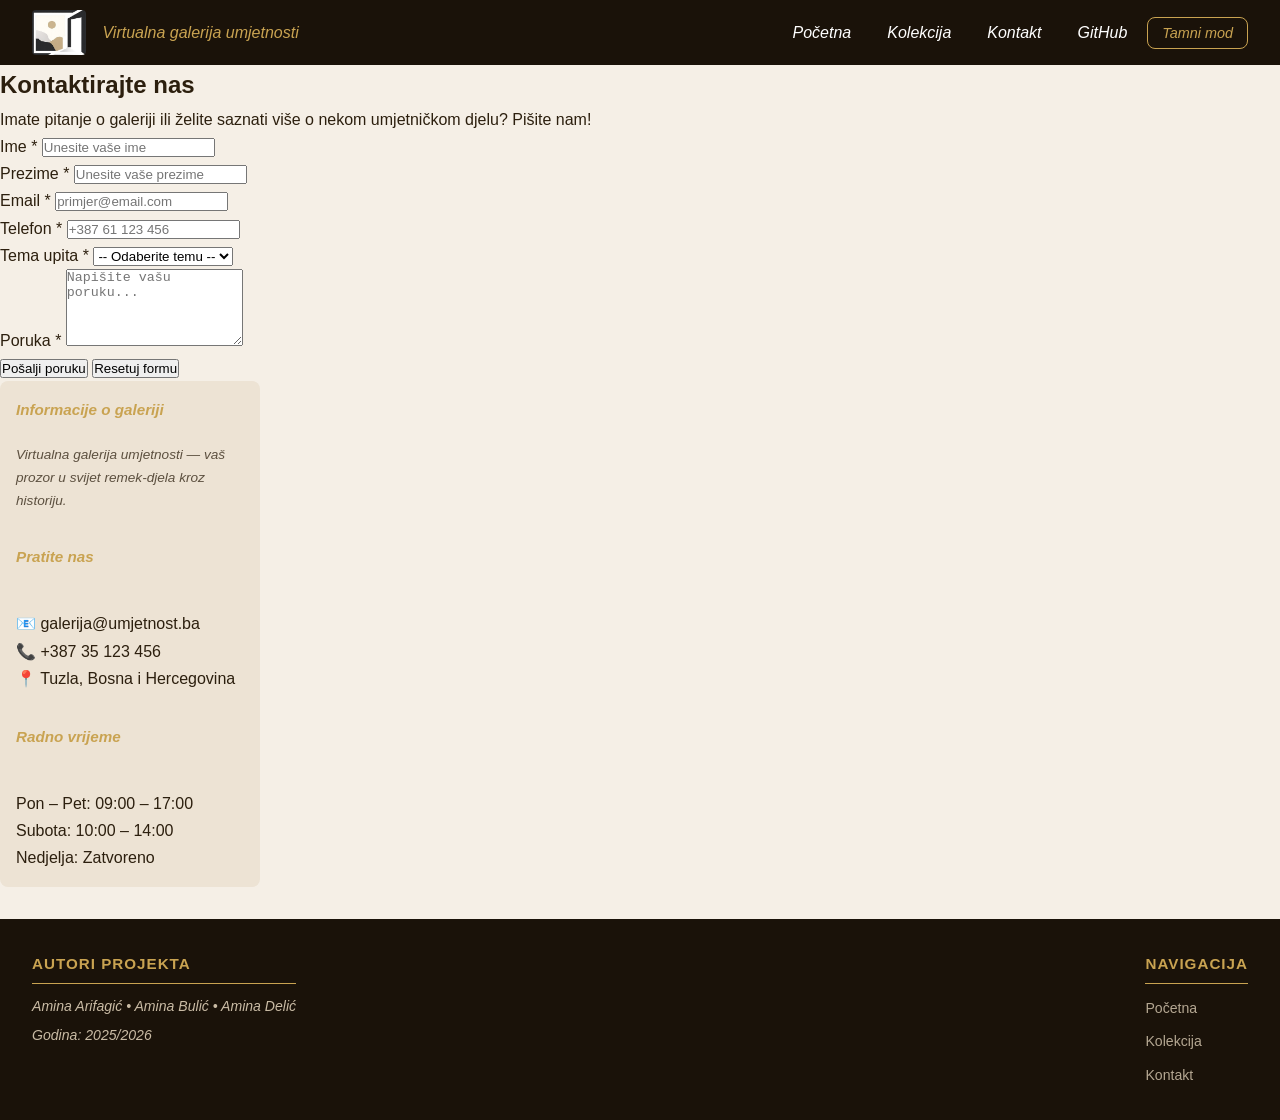
==== kontakt.html @ 261cc4b7 "Add kontakt.html for contact page" ====
<!DOCTYPE html>
<html lang="bs">

<head>
    <meta charset="UTF-8">
    <meta name="viewport" content="width=device-width, initial-scale=1.0">
    <title>Kontakt - Virtualna Galerija</title>
    <link rel="stylesheet" href="css/tptpstil.css">
</head>

<body id="top">
    <header>
        <picture>
            <img src="slike/Logo.jpeg" alt="Logo Virtualne galerije umjetnosti" class="logo">
        </picture>
        <span class="site-naziv">Virtualna galerija umjetnosti</span>
        <nav aria-label="Glavna navigacija">
            <ul class="navbar">
                <li><a href="index.html">Početna</a></li>
                <li><a href="sadrzaj.html">Kolekcija</a></li>
                <li><a href="kontakt.html">Kontakt</a></li>
                <li><a href="https://github.com/aminadelic/Grupa11-TPTP-2026" target="_blank" rel="noopener">GitHub</a></li>
                <li><button id="dugmeTema" class="dugme-tema">Tamni mod</button></li>
            </ul>
        </nav>
    </header>

    <main class="kontakt-main">
        <section class="kontakt-sekcija">
            <h1>Kontaktirajte nas</h1>
            <p>Imate pitanje o galeriji ili želite saznati više o nekom umjetničkom djelu? Pišite nam!</p>

            <div id="uspjesna-poruka" class="uspjesna-poruka" style="display:none;">
            </div>

            <form id="kontakt-forma" novalidate>

                <div class="forma-grupa">
                    <label for="ime">Ime <span class="obavezno">*</span></label>
                    <input type="text" id="ime" name="ime" placeholder="Unesite vaše ime">
                    <span class="greska" id="greska-ime"></span>
                </div>

                <div class="forma-grupa">
                    <label for="prezime">Prezime <span class="obavezno">*</span></label>
                    <input type="text" id="prezime" name="prezime" placeholder="Unesite vaše prezime">
                    <span class="greska" id="greska-prezime"></span>
                </div>

                <div class="forma-grupa">
                    <label for="email">Email <span class="obavezno">*</span></label>
                    <input type="text" id="email" name="email" placeholder="primjer@email.com">
                    <span class="greska" id="greska-email"></span>
                </div>

                <div class="forma-grupa">
                    <label for="telefon">Telefon <span class="obavezno">*</span></label>
                    <input type="text" id="telefon" name="telefon" placeholder="+387 61 123 456">
                    <span class="greska" id="greska-telefon"></span>
                </div>

                <div class="forma-grupa">
                    <label for="tema">Tema upita <span class="obavezno">*</span></label>
                    <select id="tema" name="tema">
                        <option value="">-- Odaberite temu --</option>
                        <option value="renesansa">Renesansa</option>
                        <option value="barok">Barok</option>
                        <option value="impresionizam">Impresionizam</option>
                        <option value="ekspresionizam">Ekspresionizam</option>
                        <option value="moderna">Moderna umjetnost</option>
                        <option value="zlatna">Zlatna kolekcija</option>
                        <option value="ostalo">Ostalo</option>
                    </select>
                    <span class="greska" id="greska-tema"></span>
                </div>

                <div class="forma-grupa">
                    <label for="poruka">Poruka <span class="obavezno">*</span></label>
                    <textarea id="poruka" name="poruka" rows="5" placeholder="Napišite vašu poruku..."></textarea>
                    <span class="greska" id="greska-poruka"></span>
                </div>

                <div class="forma-dugmad">
                    <button type="submit" class="dugme-pošalji">Pošalji poruku</button>
                    <button type="button" id="dugme-reset" class="dugme-reset">Resetuj formu</button>
                </div>

            </form>
        </section>

        <aside class="kontakt-aside">
            <h3>Informacije o galeriji</h3>
            <p>Virtualna galerija umjetnosti — vaš prozor u svijet remek-djela kroz historiju.</p>

            <h3>Pratite nas</h3>
            <ul class="kontakt-lista">
                <li>📧 galerija@umjetnost.ba</li>
                <li>📞 +387 35 123 456</li>
                <li>📍 Tuzla, Bosna i Hercegovina</li>
            </ul>

            <h3>Radno vrijeme</h3>
            <ul class="kontakt-lista">
                <li>Pon – Pet: 09:00 – 17:00</li>
                <li>Subota: 10:00 – 14:00</li>
                <li>Nedjelja: Zatvoreno</li>
            </ul>
        </aside>
    </main>

    <footer>
        <section class="footer-autori">
            <h4>Autori projekta</h4>
            <p>Amina Arifagić &bull; Amina Bulić &bull; Amina Delić</p>
            <p>Godina: 2025/2026</p>
        </section>
        <section class="footer-nav">
            <h4>Navigacija</h4>
            <ul>
                <li><a href="index.html">Početna</a></li>
                <li><a href="sadrzaj.html">Kolekcija</a></li>
                <li><a href="kontakt.html">Kontakt</a></li>
            </ul>
        </section>
    </footer>

    <script src="js/tptpskripte.js"></script>
    <script src="js/kontakt.js"></script>
</body>
</html>
---- css/tptpstil.css ----
/*Varijable*/
:root {
  --boja-pozadina: #f5efe6;
  --boja-tekst: #2c1f0e;
  --boja-zlatna: #c9a351;
  --boja-nav: #1a1209;
  --boja-kartica: #ffffff;
  --boja-sidebar: #ede3d4;
  --boja-footer: #1a1209;
  --boja-footer-tekst: #e8d9c0;

  --font-glavni: 'Trebuchet MS', Arial, sans-serif;
  --font-tijelo: 'Lucida Sans', Geneva, Verdana, sans-serif;

  --razmak-m: 16px;
  --razmak-l: 32px;

  --radijus: 8px;
  --tranzicija: 0.3s ease;
}

/*Tamni mod*/
body.tamni-mod {
  --boja-pozadina: #1a1209;
  --boja-tekst: #e8d9c0;
  --boja-kartica: #2a1e10;
  --boja-sidebar: #231810;
}

@media (prefers-color-scheme: dark) {
  :root {
    --boja-pozadina: #1a1209;
    --boja-tekst: #e8d9c0;
    --boja-kartica: #2a1e10;
    --boja-sidebar: #231810;
  }
}
/*Osnovni stilovi*/
*, *::before, *::after {  /*Iskoristen prijedlog Ai*/
  box-sizing: border-box;
  margin: 0;
  padding: 0;
}

html {
  scroll-behavior: smooth;
}

body {
  background-color: var(--boja-pozadina);
  color: var(--boja-tekst);
  font-family: var(--font-tijelo);
  line-height: 1.7;
  transition: background-color var(--tranzicija), color var(--tranzicija);
}

img {
  max-width: 100%;
  height: auto;
  display: block;
}

ul {
  list-style: none;
}

a {
  color: var(--boja-zlatna);
  text-decoration: none;
  transition: color var(--tranzicija);
}

a:hover,
a:focus {
  text-decoration: underline;
}
/*Header*/
header {
  background-color: var(--boja-nav);
  position: sticky;
  top: 0;
  z-index: 100;
  display: flex;
  align-items: center;
  gap: var(--razmak-m);
  padding: 10px var(--razmak-l);
}

.logo {
  height: 45px;
  width: auto;
  border-radius: 4px;
}

.site-naziv {
  color: var(--boja-zlatna);
  font-family: var(--font-glavni);
  font-style: italic;
  font-size: 1rem;
  white-space: nowrap;
}

header nav {
  margin-left: auto;
}

.navbar {
  display: flex;
  align-items: center;
  gap: 4px;
}

.navbar a {
  color: #fff;
  padding: 8px 16px;
  display: block;
  font-family: var(--font-glavni);
  font-style: italic;
  border-radius: var(--radijus);
  transition: background-color var(--tranzicija);
}

.navbar a:hover,
.navbar a:focus {
  background-color: #333;
  color: var(--boja-zlatna);
  text-decoration: none;
}

.dugme-tema {
  background: transparent;
  border: 1px solid var(--boja-zlatna);
  color: var(--boja-zlatna);
  padding: 7px 14px;
  font-family: var(--font-glavni);
  font-style: italic;
  cursor: pointer;
  border-radius: var(--radijus);
  font-size: 0.9rem;
  transition: background-color var(--tranzicija), color var(--tranzicija);
}

.dugme-tema:hover,
.dugme-tema:focus {
  background-color: var(--boja-zlatna);
  color: #000;
}

#hamburger {
  display: none;
}

/*Glavni sadrzaj*/
.hero {
  text-align: center;
  padding: 60px var(--razmak-l) var(--razmak-l);
  animation: fadeIn 1s ease;
}

@keyframes fadeIn {  /*AI prijedlog animacije*/
  from { opacity: 0; transform: translateY(20px); }
  to   { opacity: 1; transform: translateY(0); }
}

.hero h1 {
  font-family: var(--font-glavni);
  font-size: clamp(1.8rem, 4vw, 3rem);
  color: var(--boja-zlatna);
  letter-spacing: 2px;
  margin-bottom: 10px;
}

.hero h1::after {
  content: '';
  display: block;
  width: 80px;
  height: 3px;
  background-color: var(--boja-zlatna);
  margin: 12px auto 0;
  border-radius: 2px;
}

.hero h2 {
  font-family: var(--font-glavni);
  font-style: italic;
  font-size: 1.1rem;
  margin-bottom: var(--razmak-l);
  opacity: 0.75;
}

.hero p {
  max-width: 750px;
  margin: 0 auto;
  font-style: italic;
  font-size: 0.95rem;
}
/*Wrapper*/
.stranica-wrapper {
  display: flex;
  gap: var(--razmak-l);
  max-width: 1300px;
  margin: 0 auto;
  padding: var(--razmak-l);
  align-items: flex-start;
}
/*Lijevi sidebar*/
.lijevi-sidebar {
  width: 180px;
  flex-shrink: 0;
  background-color: var(--boja-sidebar);
  border-radius: var(--radijus);
  padding: var(--razmak-m);
  position: sticky;
  top: 70px;
}

.lijevi-sidebar h3 {
  font-family: var(--font-glavni);
  font-size: 0.85rem;
  text-transform: uppercase;
  letter-spacing: 1px;
  color: var(--boja-zlatna);
  margin-bottom: var(--razmak-m);
  padding-bottom: 8px;
  border-bottom: 1px solid var(--boja-zlatna);
}

.lijevi-sidebar ul {
  display: flex;
  flex-direction: column;
  gap: 4px;
}

.filter-btn {
  width: 100%;
  text-align: left;
  background: transparent;
  border: none;
  color: var(--boja-tekst);
  padding: 8px 10px;
  font-family: var(--font-glavni);
  font-style: italic;
  cursor: pointer;
  border-radius: var(--radijus);
  font-size: 0.9rem;
  transition: background-color var(--tranzicija);
}

.filter-btn:hover,
.filter-btn:focus {
  background-color: rgba(201, 163, 81, 0.15);
}

.filter-btn.aktivan {
  background-color: var(--boja-zlatna);
  color: #fff;
}

.lijevi-sidebar li:nth-child(even) .filter-btn:not(.aktivan) {
  background-color: rgba(0, 0, 0, 0.03);
}

.broj-posjeta {
  margin-top: var(--razmak-m);
  padding-top: 10px;
  border-top: 1px solid rgba(201, 163, 81, 0.3);
  font-size: 0.85rem;
  font-style: italic;
  opacity: 0.8;
}

.broj-posjeta strong {
  color: var(--boja-zlatna);
}
/*CSS grid za kartice*/
main {
  flex: 1;
  min-width: 0;
}

#mrezaKartica {
  display: grid;
  grid-template-columns: repeat(3, 1fr);
  gap: var(--razmak-l);
}

.kartica {
  background-color: var(--boja-kartica);
  border-radius: var(--radijus);
  box-shadow: 0 2px 10px rgba(0, 0, 0, 0.1);
  overflow: hidden;
  display: flex;
  flex-direction: column;
  transition: transform var(--tranzicija), box-shadow var(--tranzicija);
}

.kartica:hover {
  transform: translateY(-4px);
  box-shadow: 0 8px 24px rgba(201, 163, 81, 0.2);
}

.kartica img {
  width: 100%;
  height: 200px;
  object-fit: cover;
}

.kartica-sadrzaj {
  padding: var(--razmak-m);
  display: flex;
  flex-direction: column;
  gap: 8px;
  flex: 1;
}

.kartica-tag {
  font-size: 0.75rem;
  font-family: var(--font-glavni);
  text-transform: uppercase;
  letter-spacing: 1px;
  color: var(--boja-zlatna);
}

.kartica h3 {
  font-family: var(--font-glavni);
  font-size: 1rem;
}

.kartica p {
  font-size: 0.88rem;
  font-style: italic;
  opacity: 0.8;
  flex: 1;
}

.kartica a {
  font-family: var(--font-glavni);
  font-size: 0.88rem;
  font-weight: bold;
  margin-top: 4px;
}

.kartica a::before {
  content: '→ ';
}

.kartica.sakrivena {
  display: none;
}

.nema-rezultata {
  display: none;
  text-align: center;
  padding: var(--razmak-l);
  font-style: italic;
  opacity: 0.6;
}

/*Aside*/
aside {
  width: 260px;
  flex-shrink: 0;
  background-color: var(--boja-sidebar);
  border-radius: var(--radijus);
  padding: var(--razmak-m);
  display: flex;
  flex-direction: column;
  gap: var(--razmak-l);
}

aside h3 {
  font-family: var(--font-glavni);
  color: var(--boja-zlatna);
  font-size: 0.95rem;
  font-style: italic;
  margin-bottom: 8px;
}

aside iframe {
  border-radius: var(--radijus);
}

aside > p {
  font-size: 0.85rem;
  font-style: italic;
  opacity: 0.75;
  margin-top: -20px;
}

.pravci-lista {
  list-style: disc;
  padding-left: var(--razmak-m);
  font-size: 0.88rem;
  font-style: italic;
}

.pravci-lista > li {
  margin-bottom: 6px;
}

.pravci-lista ul {
  list-style: circle;
  padding-left: var(--razmak-m);
  margin-top: 4px;
}

.pravci-lista ul li {
  margin-bottom: 2px;
  opacity: 0.8;
}
/*Footer*/
footer {
  background-color: var(--boja-footer);
  color: var(--boja-footer-tekst);
  padding: var(--razmak-l);
  margin-top: var(--razmak-l);
  display: flex;
  flex-wrap: wrap;
  gap: var(--razmak-l);
  justify-content: space-between;
}

footer h4 {
  font-family: var(--font-glavni);
  color: var(--boja-zlatna);
  font-size: 0.85rem;
  text-transform: uppercase;
  letter-spacing: 1px;
  margin-bottom: 10px;
}

footer p {
  font-size: 0.85rem;
  font-style: italic;
  opacity: 0.75;
  margin-bottom: 4px;
}

footer ul {
  display: flex;
  flex-direction: column;
  gap: 6px;
}

footer a {
  color: var(--boja-footer-tekst);
  font-size: 0.88rem;
  opacity: 0.75;
  transition: color var(--tranzicija), opacity var(--tranzicija);
}

footer a:hover,
footer a:focus {
  color: var(--boja-zlatna);
  opacity: 1;
  text-decoration: none;
}

/*Media queries*/
@media (max-width: 900px) {

#hamburger {  /*AI prijedlog stila za hamburger meni*/
  display: block;
  background: transparent;
  border: none;
  color: var(--boja-zlatna);
  font-size: 1.5rem;
  cursor: pointer;
}

.navbar {
  display: none;
}

.navbar.otvoren {
  display: flex;
  flex-direction: column;
  width: 100%;
}

  #mrezaKartica {
    grid-template-columns: repeat(2, 1fr);
  }

  .stranica-wrapper {
    flex-wrap: wrap;
  }

  .lijevi-sidebar {
    width: 100%;
    position: static;
  }

  .lijevi-sidebar ul {
    flex-direction: row;
    flex-wrap: wrap;
  }

  .filter-btn {
    width: auto;
  }

  aside {
    width: 100%;
    flex-direction: row;
    flex-wrap: wrap;
  }

  header {
    flex-wrap: wrap;
    padding: 8px var(--razmak-m);
  }
}

@media (max-width: 600px) {
  #mrezaKartica {
    grid-template-columns: 1fr;
  }

  .navbar {
    flex-wrap: wrap;
    justify-content: center;
  }

  .hero {
    padding: 40px var(--razmak-m) var(--razmak-m);
  }

  .stranica-wrapper {
    padding: var(--razmak-m);
  }

  footer {
    flex-direction: column;
    gap: var(--razmak-m);
  }
}


/* ------ NAVIGACIJA PRAVCI ------ */

#navigacija-pravci {
  max-width: 1300px;
  margin: var(--razmak-l) auto var(--razmak-m);
  padding: var(--razmak-m) var(--razmak-l);
  background-color: var(--boja-sidebar);
  border-radius: var(--radijus);
  border-left: 4px solid var(--boja-zlatna);
}

#navigacija-pravci h2 {
  font-family: var(--font-glavni);
  color: var(--boja-zlatna);
  font-size: 1.1rem;
  margin-bottom: 8px;
}

#navigacija-pravci p {
  font-size: 0.9rem;
  margin-bottom: 10px;
  opacity: 0.8;
}

#navigacija-pravci nav ul {
  display: flex;
  flex-wrap: wrap;
  gap: 8px;
}

#navigacija-pravci nav ul li a {
  display: inline-block;
  padding: 6px 14px;
  background-color: var(--boja-nav);
  color: var(--boja-zlatna);
  border: 1px solid var(--boja-zlatna);
  border-radius: var(--radijus);
  font-family: var(--font-glavni);
  font-size: 0.88rem;
  transition: background-color var(--tranzicija), color var(--tranzicija);
}

#navigacija-pravci nav ul li a:hover,
#navigacija-pravci nav ul li a:focus {
  background-color: var(--boja-zlatna);
  color: #000;
  text-decoration: none;
}


/* ------ SEKCIJE PRAVACA ------ */

body > section,
body section[id] {
  max-width: 1300px;
  margin: var(--razmak-l) auto 0;
  padding: var(--razmak-m) var(--razmak-l);
}

section[id] > h2:first-child {
  font-family: var(--font-glavni);
  font-size: clamp(1.3rem, 2.5vw, 1.8rem);
  color: var(--boja-zlatna);
  margin-bottom: 10px;
  padding-bottom: 6px;
  border-bottom: 2px solid var(--boja-zlatna);
}

section[id] > p {
  max-width: 900px;
  font-size: 0.95rem;
  margin-bottom: var(--razmak-m);
  line-height: 1.8;
}


/* ------ LISTA PREDSTAVNIKA ------ */

ul[class^="glavna-lista"] {
  margin: var(--razmak-m) 0;
  padding-left: var(--razmak-m);
}

ul[class^="glavna-lista"] > li {
  margin-bottom: 10px;
  font-size: 0.95rem;
}

ul[class^="glavna-lista"] > li > ul {
  padding-left: var(--razmak-m);
  margin-top: 4px;
}

ul[class^="glavna-lista"] > li > ul > li {
  position: relative;
  padding-left: 14px;
  font-size: 0.9rem;
  line-height: 1.7;
  opacity: 0.85;
}

ul[class^="glavna-lista"] > li > ul > li::before {
  content: '–';
  position: absolute;
  left: 0;
  color: var(--boja-zlatna);
}


/* ------ TABELA ------ */

#tabela-renesansa {
  margin: var(--razmak-m) 0;
}

#tabela-renesansa h2 {
  font-family: var(--font-glavni);
  font-size: 1.1rem;
  color: var(--boja-zlatna);
  margin-bottom: 6px;
}

#tabela-renesansa p {
  font-size: 0.9rem;
  margin-bottom: 12px;
  opacity: 0.8;
}

#tabela-renesansa table {
  width: 100%;
  border-collapse: collapse;
  font-size: 0.9rem;
  border: none;
}

#tabela-renesansa thead {
  background-color: var(--boja-nav);
}

#tabela-renesansa thead th {
  color: var(--boja-zlatna);
  font-family: var(--font-glavni);
  padding: 10px 14px;
  text-align: left;
  border: 1px solid var(--boja-zlatna);
}

#tabela-renesansa tbody tr {
  transition: background-color var(--tranzicija);
}

#tabela-renesansa tbody tr:nth-child(even) {
  background-color: var(--boja-sidebar);
}

#tabela-renesansa tbody tr:hover {
  background-color: color-mix(in srgb, var(--boja-zlatna) 15%, transparent);
}

#tabela-renesansa tbody td {
  padding: 9px 14px;
  border: 1px solid color-mix(in srgb, var(--boja-zlatna) 30%, transparent);
  vertical-align: top;
}


/* ------ GALERIJA KONTEJNER (kartice) ------ */

.galerija-kontejner {
  display: grid;
  grid-template-columns: repeat(auto-fill, minmax(260px, 1fr));
  gap: var(--razmak-l);
  margin: var(--razmak-m) 0;
}

.umetnicko-djelo {
  background-color: var(--boja-kartica);
  border-radius: var(--radijus);
  overflow: hidden;
  box-shadow: 0 2px 8px rgba(0, 0, 0, 0.15);
  transition: transform var(--tranzicija), box-shadow var(--tranzicija);
  display: flex;
  flex-direction: column;
}

.umetnicko-djelo:hover {
  transform: translateY(-4px);
  box-shadow: 0 6px 20px rgba(0, 0, 0, 0.25);
}

.umetnicko-djelo img {
  width: 100%;
  height: 220px;
  object-fit: cover;
}

.umetnicko-djelo h3 {
  font-family: var(--font-glavni);
  font-size: 0.95rem;
  color: var(--boja-zlatna);
  padding: 12px 14px 4px;
  line-height: 1.4;
}

.umetnicko-djelo p {
  font-size: 0.88rem;
  padding: 4px 14px 14px;
  line-height: 1.7;
  flex: 1;
}


/* ------ LINK "POVRATAK NA OSTALE PRAVCE" ------ */

section[id] > a[href="#navigacija-pravci"] {
  display: inline-block;
  margin-top: var(--razmak-m);
  font-family: var(--font-glavni);
  font-size: 0.85rem;
  color: var(--boja-zlatna);
  border: 1px solid var(--boja-zlatna);
  padding: 5px 12px;
  border-radius: var(--radijus);
  transition: background-color var(--tranzicija), color var(--tranzicija);
}

section[id] > a[href="#navigacija-pravci"]:hover,
section[id] > a[href="#navigacija-pravci"]:focus {
  background-color: var(--boja-zlatna);
  color: #000;
  text-decoration: none;
}


/* ------ RESPONZIVNOST ------ */

/* Tablet (600px - 900px) */
@media (min-width: 600px) and (max-width: 900px) {
  .stranica-wrapper {
    flex-direction: column;
  }

  .lijevi-sidebar {
    width: 100%;
    position: static;
  }

  aside {
    width: 100%;
  }

  #mrezaKartica {
    grid-template-columns: repeat(2, 1fr);
  }

  .galerija-kontejner {
    grid-template-columns: repeat(2, 1fr);
  }

  #navigacija-pravci {
    padding: var(--razmak-m);
  }

  #navigacija-pravci nav ul {
    flex-direction: column;
    gap: 6px;
  }

  body > section,
  body section[id] {
    padding: var(--razmak-m);
  }

  #tabela-renesansa table {
    display: block;
    overflow-x: auto;
    white-space: nowrap;
  }
}

/* Mobitel (ispod 600px) */
@media (max-width: 600px) {
  .stranica-wrapper {
    flex-direction: column;
    padding: var(--razmak-m);
  }

  .lijevi-sidebar {
    width: 100%;
    position: static;
  }

  aside {
    width: 100%;
  }

  #mrezaKartica {
    grid-template-columns: 1fr;
  }

  .galerija-kontejner {
    grid-template-columns: 1fr;
  }

  header {
    flex-wrap: wrap;
    gap: 8px;
  }

  .navbar {
    flex-wrap: wrap;
  }

  #navigacija-pravci {
    padding: var(--razmak-m);
  }

  body > section,
  body section[id] {
    padding: var(--razmak-m);
  }

  #tabela-renesansa table {
    display: block;
    overflow-x: auto;
    white-space: nowrap;
  }

  footer {
    flex-direction: column;
    gap: var(--razmak-m);
  }
}


/* ============================================================
   INDIVIDUALNE POZICIJE SLIKA
   ============================================================ */
 
/* --- RENESANSA --- */
/* Mona Lisa (1.) */
[id="galerija-detalji renesansa"] .galerija-kontejner .umetnicko-djelo:nth-child(1) img { object-position: 30% 20%; }
/* David (3.) */
[id="galerija-detalji renesansa"] .galerija-kontejner .umetnicko-djelo:nth-child(3) img { object-position: 20% 20%; }
/* Posljednja večera (4.) */
[id="galerija-detalji renesansa"] .galerija-kontejner .umetnicko-djelo:nth-child(4) img { object-position: top; }
/* Atinska škola (5.) */
[id="galerija-detalji renesansa"] .galerija-kontejner .umetnicko-djelo:nth-child(5) img { object-position: top; }
 
/* --- BAROK --- */
/* Las Meninas (2.) */
[id="galerija-detalji barok"] .galerija-kontejner .umetnicko-djelo:nth-child(2) img { object-position: bottom; }
/* Zanos svete Tereze (4.) */
[id="galerija-detalji barok"] .galerija-kontejner .umetnicko-djelo:nth-child(4) img { object-position: top; }
 
/* --- IMPRESIONIZAM --- */
/* Baletne plesačice (5.) */
[id="galerija-detalji impresionizam"] .galerija-kontejner .umetnicko-djelo:nth-child(5) img { object-position: center; }
 
/* --- POSTIMPRESIONIZAM --- */
/* Suncokreti (2.) */
[id="galerija-detalji postimpresionizam"] .galerija-kontejner .umetnicko-djelo:nth-child(2) img { object-position: top; }
 
/* --- EKSPRESIONIZAM --- */
/* Vrisak (1.) */
[id="galerija-detalji ekspresionizam"] .galerija-kontejner .umetnicko-djelo:nth-child(1) img { object-position: bottom; }
/* Ulica u Berlinu (4.) */
[id="galerija-detalji ekspresionizam"] .galerija-kontejner .umetnicko-djelo:nth-child(4) img { object-position: top; }
/* Plavi konj (5.) */
[id="galerija-detalji ekspresionizam"] .galerija-kontejner .umetnicko-djelo:nth-child(5) img { object-position: top; }

/* ============================================================
   FOOTER
   ============================================================ */
 
footer {
  background-color: var(--boja-footer);
  color: var(--boja-footer-tekst);
  margin-top: var(--razmak-l);
  padding: var(--razmak-l);
  display: flex;
  justify-content: space-between;
  align-items: flex-start;
  gap: var(--razmak-l);
  flex-wrap: wrap;
}
 
footer h4 {
  font-family: var(--font-glavni);
  color: var(--boja-zlatna);
  font-size: 0.95rem;
  letter-spacing: 1px;
  margin-bottom: 10px;
  padding-bottom: 6px;
  border-bottom: 1px solid var(--boja-zlatna);
}
 
/* --- autori --- */
.footer-autori p {
  font-size: 0.88rem;
  line-height: 1.8;
  opacity: 0.85;
}
 
/* --- navigacija --- */
.footer-nav ul {
  display: flex;
  flex-direction: column;
  gap: 6px;
}
 
.footer-nav ul li a {
  color: var(--boja-footer-tekst);
  font-family: var(--font-glavni);
  font-size: 0.88rem;
  transition: color var(--tranzicija);
}
 
.footer-nav ul li a:hover,
.footer-nav ul li a:focus {
  color: var(--boja-zlatna);
  text-decoration: none;
}
 
/* ============================================================
   MOJ DIO — Amina Arifagić
   ============================================================ */

/* ------ ZLATNA KOLEKCIJA — tabela ------ */
#tabela-zlatna {
  margin: var(--razmak-m) 0;
}

#tabela-zlatna h2 {
  font-family: var(--font-glavni);
  font-size: 1.1rem;
  color: var(--boja-zlatna);
  margin-bottom: 6px;
}

#tabela-zlatna p {
  font-size: 0.9rem;
  margin-bottom: 12px;
  opacity: 0.8;
}

#tabela-zlatna table {
  width: 100%;
  border-collapse: collapse;
  font-size: 0.9rem;
}

#tabela-zlatna thead {
  background-color: var(--boja-nav);
}

#tabela-zlatna thead th {
  color: var(--boja-zlatna);
  font-family: var(--font-glavni);
  padding: 10px 14px;
  text-align: left;
  border: 1px solid var(--boja-zlatna);
}

#tabela-zlatna tbody tr:nth-child(even) {
  background-color: var(--boja-sidebar);
}

#tabela-zlatna tbody tr:hover {
  background-color: rgba(201, 163, 81, 0.15);
}

#tabela-zlatna tbody td {
  padding: 9px 14px;
  border: 1px solid rgba(201, 163, 81, 0.3);
  vertical-align: top;
}

/* ------ IMAGE MAP KONTEJNER ------ */
.imagemap-kontejner {
  margin: var(--razmak-m) 0;
  padding: var(--razmak-m);
  background-color: var(--boja-sidebar);
  border-radius: var(--radijus);
}

.imagemap-kontejner h3 {
  font-family: var(--font-glavni);
  color: var(--boja-zlatna);
  font-size: 0.95rem;
  margin-bottom: 10px;
}

/* Mobitel */
@media (max-width: 600px) {
  #tabela-zlatna table {
    display: block;
    overflow-x: auto;
    white-space: nowrap;
  }
}
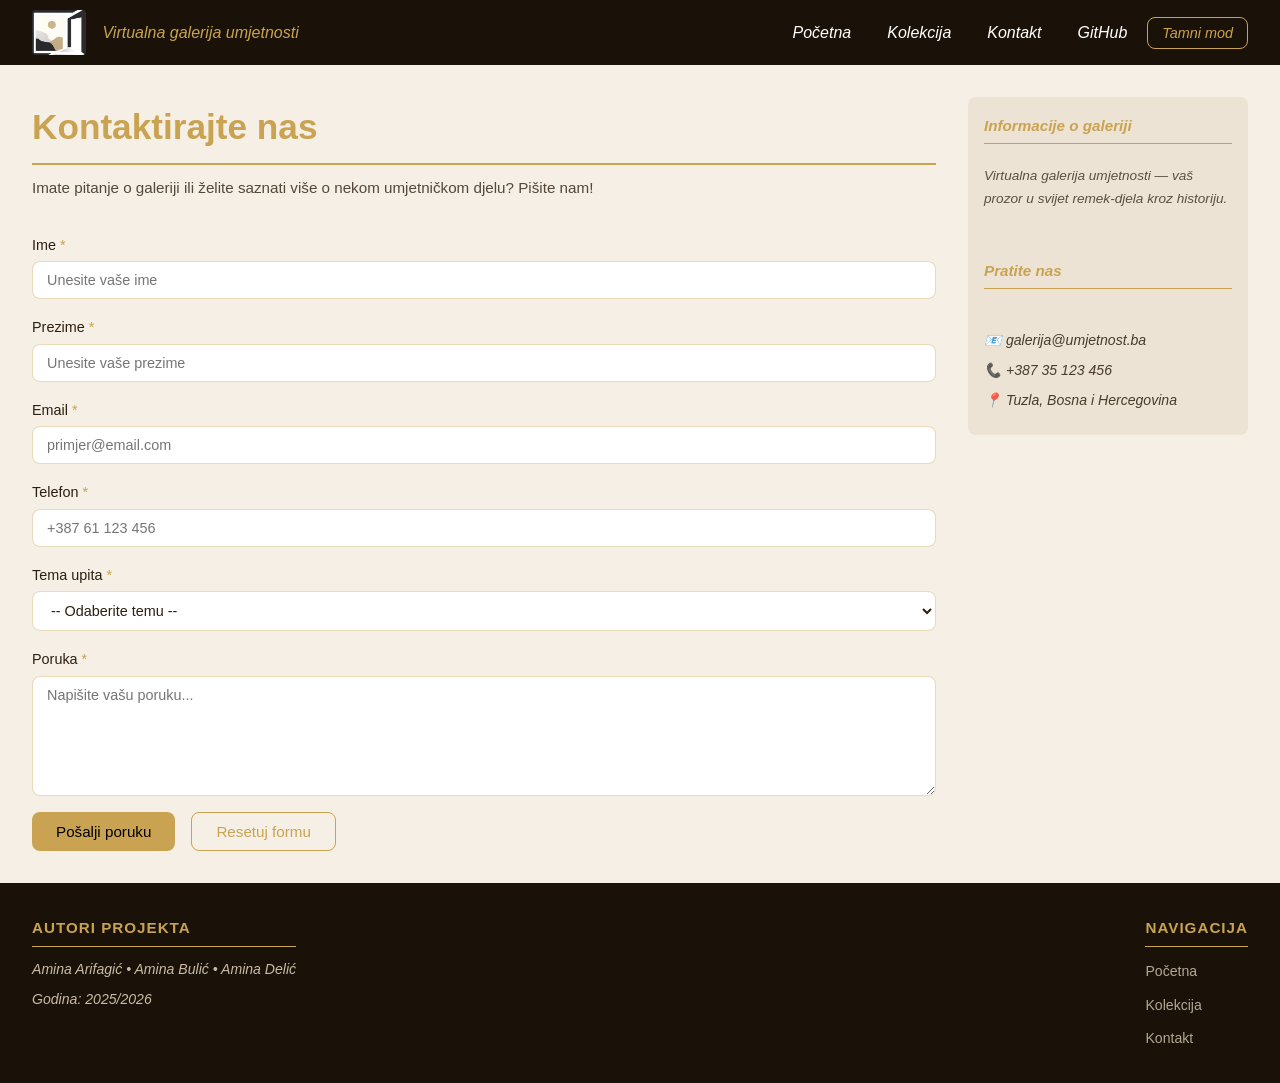
==== commit 79bd1412: "kontakt.html Removed working hours section from contact page." ====
--- a/kontakt.html
+++ b/kontakt.html
@@ -98,13 +98,6 @@
                 <li>📞 +387 35 123 456</li>
                 <li>📍 Tuzla, Bosna i Hercegovina</li>
             </ul>
-
-            <h3>Radno vrijeme</h3>
-            <ul class="kontakt-lista">
-                <li>Pon – Pet: 09:00 – 17:00</li>
-                <li>Subota: 10:00 – 14:00</li>
-                <li>Nedjelja: Zatvoreno</li>
-            </ul>
         </aside>
     </main>
 
--- a/css/tptpstil.css
+++ b/css/tptpstil.css
@@ -1038,3 +1038,178 @@
     white-space: nowrap;
   }
 }
+/* ------ KONTAKT STRANICA — Amina Arifagić ------ */
+.kontakt-main {
+  display: flex;
+  gap: var(--razmak-l);
+  max-width: 1300px;
+  margin: var(--razmak-l) auto;
+  padding: 0 var(--razmak-l);
+  align-items: flex-start;
+}
+
+.kontakt-sekcija {
+  flex: 1;
+}
+
+.kontakt-sekcija h1 {
+  font-family: var(--font-glavni);
+  font-size: clamp(1.5rem, 3vw, 2.2rem);
+  color: var(--boja-zlatna);
+  margin-bottom: 10px;
+  padding-bottom: 6px;
+  border-bottom: 2px solid var(--boja-zlatna);
+}
+
+.kontakt-sekcija > p {
+  font-size: 0.95rem;
+  margin-bottom: var(--razmak-l);
+  opacity: 0.8;
+}
+
+.forma-grupa {
+  display: flex;
+  flex-direction: column;
+  gap: 4px;
+  margin-bottom: var(--razmak-m);
+}
+
+.forma-grupa label {
+  font-family: var(--font-glavni);
+  font-size: 0.9rem;
+  color: var(--boja-tekst);
+}
+
+.obavezno {
+  color: var(--boja-zlatna);
+}
+
+.forma-grupa input,
+.forma-grupa select,
+.forma-grupa textarea {
+  background-color: var(--boja-kartica);
+  color: var(--boja-tekst);
+  border: 1px solid rgba(201, 163, 81, 0.4);
+  border-radius: var(--radijus);
+  padding: 10px 14px;
+  font-family: var(--font-tijelo);
+  font-size: 0.9rem;
+  transition: border-color var(--tranzicija);
+}
+
+.forma-grupa input:focus,
+.forma-grupa select:focus,
+.forma-grupa textarea:focus {
+  outline: none;
+  border-color: var(--boja-zlatna);
+}
+
+.forma-grupa textarea {
+  resize: vertical;
+  min-height: 120px;
+}
+
+.polje-greska {
+  border-color: #e74c3c !important;
+}
+
+.greska {
+  color: #e74c3c;
+  font-size: 0.82rem;
+  display: none;
+}
+
+.forma-dugmad {
+  display: flex;
+  gap: var(--razmak-m);
+  margin-top: var(--razmak-m);
+}
+
+.dugme-pošalji {
+  background-color: var(--boja-zlatna);
+  color: #000;
+  border: none;
+  padding: 10px 24px;
+  font-family: var(--font-glavni);
+  font-size: 0.95rem;
+  border-radius: var(--radijus);
+  cursor: pointer;
+  transition: opacity var(--tranzicija);
+}
+
+.dugme-pošalji:hover {
+  opacity: 0.85;
+}
+
+.dugme-reset {
+  background: transparent;
+  color: var(--boja-zlatna);
+  border: 1px solid var(--boja-zlatna);
+  padding: 10px 24px;
+  font-family: var(--font-glavni);
+  font-size: 0.95rem;
+  border-radius: var(--radijus);
+  cursor: pointer;
+  transition: background-color var(--tranzicija), color var(--tranzicija);
+}
+
+.dugme-reset:hover {
+  background-color: var(--boja-zlatna);
+  color: #000;
+}
+
+.uspjesna-poruka {
+  background-color: rgba(201, 163, 81, 0.15);
+  border: 1px solid var(--boja-zlatna);
+  border-radius: var(--radijus);
+  padding: var(--razmak-m);
+  font-family: var(--font-glavni);
+  color: var(--boja-zlatna);
+  margin-bottom: var(--razmak-m);
+}
+
+.kontakt-aside {
+  width: 280px;
+  flex-shrink: 0;
+  background-color: var(--boja-sidebar);
+  border-radius: var(--radijus);
+  padding: var(--razmak-m);
+}
+
+.kontakt-aside h3 {
+  font-family: var(--font-glavni);
+  color: var(--boja-zlatna);
+  font-size: 0.95rem;
+  margin-bottom: 8px;
+  margin-top: var(--razmak-m);
+  padding-bottom: 4px;
+  border-bottom: 1px solid var(--boja-zlatna);
+}
+
+.kontakt-aside h3:first-child {
+  margin-top: 0;
+}
+
+.kontakt-lista {
+  list-style: none;
+  font-size: 0.88rem;
+  font-style: italic;
+  opacity: 0.85;
+}
+
+.kontakt-lista li {
+  margin-bottom: 6px;
+}
+
+@media (max-width: 600px) {
+  .kontakt-main {
+    flex-direction: column;
+    padding: var(--razmak-m);
+  }
+  .kontakt-aside {
+    width: 100%;
+  }
+  .forma-dugmad {
+    flex-direction: column;
+  }
+}
